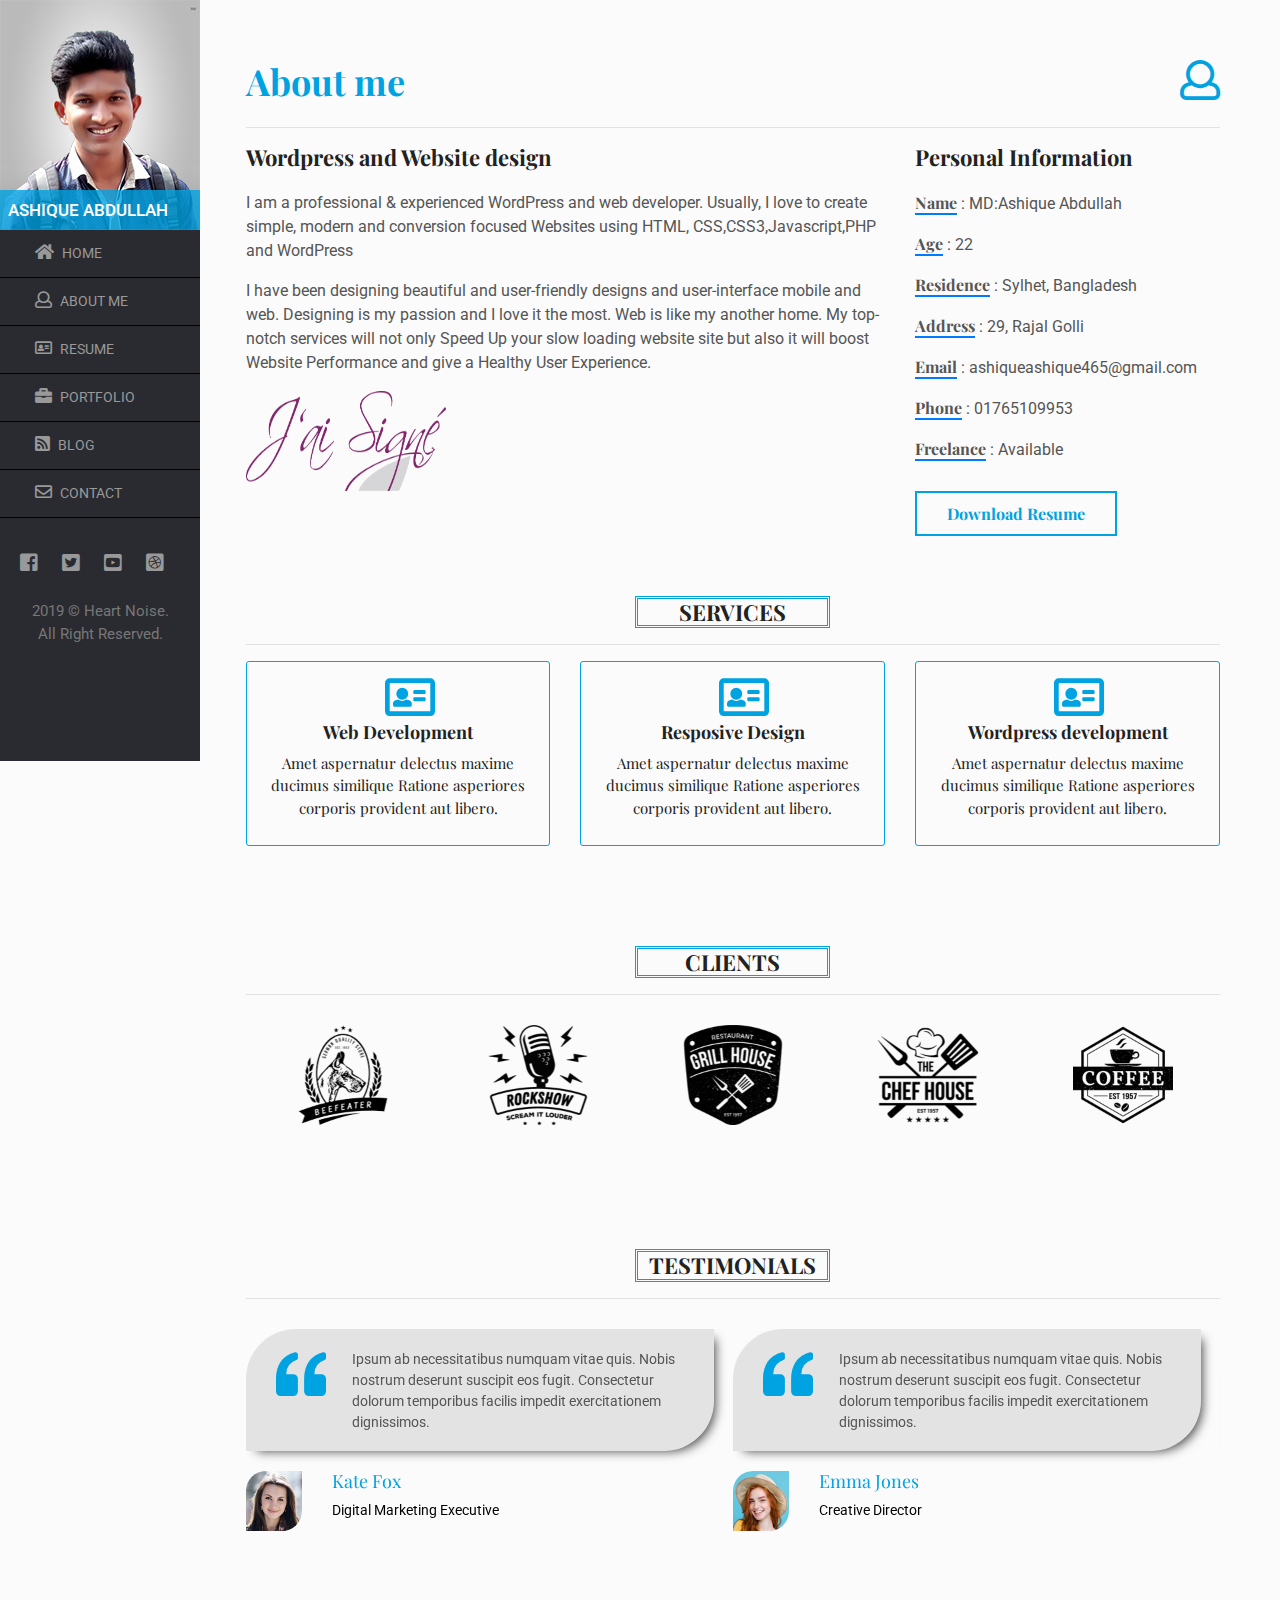
==== about.html @ 21f137b9 "Reasume Done" ====
<!DOCTYPE html>
<html lang="en">

<head>
    <meta charset="UTF-8">
    <!--TITLE START-->
    <title>Personal Website</title>
    <!--TITLE END-->

    <!--CSS LINK START-->
    <link rel="stylesheet" href="css/bootstrap.min.css">
    <link rel="stylesheet" href="css/fontawesome-all.min.css">
    <link rel="stylesheet" href="css/owl.carousel.min.css">
    <link rel="stylesheet" href="css/owl.theme.default.min.css">
    <link rel="stylesheet" href="css/style.css">
    <link rel="stylesheet" href="css/responsive.css">
    <!--CSS LINK END-->
    <!--FEVICON START-->
    <link rel="icon" href="img/01.png" type="image">
    <!--FEVICON END-->
</head>

<body>
    <div class="full_page">
        <div class="left_side">
            <div class="left_side">
            <div id="sidebar">
                <div class="toggle-btn" onclick="toggleSidebar()">
                    <span></span>
                    <span></span>
                    <span></span>
                </div>
                <img src="img/me2.jpg" alt="">
                <h4>Ashique Abdullah</h4>
                <ul>
                    <li><a href="index.html"><i class="myicon fas fa-home"></i>Home</a></li>
                    <li><a href="about.html"><i class="myicon far fa-user"></i>About Me</a></li>
                    <li><a href="resume.html"><i class="myicon far fa-address-card"></i>Resume</a></li>
                    <li><a href="portfolio.html"><i class="myicon fas fa-briefcase"></i>Portfolio</a></li>
                    <li><a href=""><i class="myicon fas fa-rss-square"></i>Blog</a></li>
                    <li><a href="contuct.html"><i class="myicon far fa-envelope"></i>Contact</a></li>
                </ul>
                <div class="list-icon">
                    <ul>
                        <li><a href="http://bit.ly/2OlVUDi" target="_blank"><i class="fab fa-facebook-square"></i></a></li>
                        <li><a href="http://bit.ly/2ANkK6M" target="_blank"><i class="fab fa-twitter-square"></i></a></li>
                        <li><a href="http://bit.ly/2AKcDYN" target="_blank"><i class="fab fa-youtube-square"></i></a></li>
                        <li><a href="" target="_blank"><i class="fab fa-dribbble-square"></i></a></li>
                    </ul>
                </div>
                <p>2019 © Heart Noise.
                    <br>All Right Reserved.</p>
            </div>
        </div>
        </div>
        <div class="right_side mypm">
            <div class="aboutme">
                <div class="row">
                    <div class="col-md-10">
                        <h1>About me</h1>
                    </div>
                    <div class="col-md-2">
                        <h1><i class="myicon far fa-user"></i></h1>
                    </div>
                </div>
                <hr>
                <div class="row">
                    <div class="col-md-8">
                        <h2>Wordpress and Website design</h2>
                        <p>I am a professional & experienced WordPress and web developer. Usually, I love to create simple, modern and conversion focused Websites using HTML, CSS,CSS3,Javascript,PHP and WordPress</p>
                        <p>I have been designing beautiful and user-friendly designs and user-interface mobile and web. Designing is my passion and I love it the most. Web is like my another home. My top-notch services will not only Speed Up your slow loading website site but also it will boost Website Performance and give a Healthy User Experience.</p>
                        <img src="img/s.png" alt="" height="100" width="200">
                    </div>
                    <div class="col-md-4">
                        <h2>Personal Information</h2>
                        <p><b class="btm">Name</b> : MD:Ashique Abdullah</p>
                        <p><b class="btm">Age</b> : 22</p>
                        <p><b class="btm">Residence</b> : Sylhet, Bangladesh</p>
                        <p><b class="btm">Address</b> : 29, Rajal Golli</p>
                        <p><b class="btm">Email</b> : ashiqueashique465@gmail.com</p>
                        <p><b class="btm">Phone</b> : 01765109953</p>
                        <p><b class="btm">Freelance</b> : Available</p>
                        <div class="resum_down">
                            <a href="">Download Resume</a>
                        </div>
                    </div>
                </div>
                <div class="service">
                    <h2>SERVICES</h2>
                    <hr>
                    <div class="row">
                        <div class="col-md-4">
                            <div class="box">
                                <i class="myico far fa-address-card"></i>
                                <h1>Web Development</h1>
                                <p>Amet aspernatur delectus maxime ducimus similique Ratione asperiores corporis provident aut libero.</p>
                            </div>
                        </div>
                        <div class="col-md-4">
                            <div class="box">
                                <i class="myico far fa-address-card"></i>
                                <h1>Resposive Design</h1>
                                <p>Amet aspernatur delectus maxime ducimus similique Ratione asperiores corporis provident aut libero.</p>
                            </div>
                        </div>
                        <div class="col-md-4">
                            <div class="box">
                                <i class="myico far fa-address-card"></i>
                                <h1>Wordpress development</h1>
                                <p>Amet aspernatur delectus maxime ducimus similique Ratione asperiores corporis provident aut libero.</p>
                            </div>
                        </div>
                    </div>
                </div>
                <div class="clint">
                    <h2>CLIENTS</h2>
                    <hr>
                    <div class="owl-carousel image-active">
                        <div> <img class="myimg" src="img/client-01.png" alt=""> </div>
                        <div> <img class="myimg" src="img/client-02.png" alt=""> </div>
                        <div> <img class="myimg" src="img/client-03.png" alt=""> </div>
                        <div> <img class="myimg" src="img/client-04.png" alt=""> </div>
                        <div> <img class="myimg" src="img/client-05.png" alt=""> </div>
                        <div> <img class="myimg" src="img/client-06.png" alt=""> </div>
                        <div> <img class="myimg" src="img/client-07.png" alt=""> </div>
                        <div> <img class="myimg" src="img/client-08.png" alt=""> </div>
                        <div> <img class="myimg" src="img/client-09.png" alt=""> </div>
                    </div>
                </div>
                <div class="testmoni">
                    <h2>TESTIMONIALS</h2>
                    <hr>
                    <div class="slanting">
                        <div class="row">
                            <div class="col-md-12">
                                <div class="owl-carousel test-active">
                                    <div class="rept">
                                        <div class="slbg">
                                            <div class="row">
                                                <div class="col-md-2">
                                                    <i class="fas fa-quote-left"></i>
                                                </div>
                                                <div class="col-md-10">
                                                    <p>Ipsum ab necessitatibus numquam vitae quis. Nobis nostrum deserunt suscipit eos fugit. Consectetur dolorum temporibus facilis impedit exercitationem dignissimos.</p>
                                                </div>
                                            </div>
                                        </div>
                                        <div class="row">
                                            <div class="col-md-2">
                                                <img class="tstimg" src="img/author-1.jpg" alt="">
                                            </div>
                                            <div class="col-md-10">
                                                <div class="inenr">
                                                    <h3>Kate Fox</h3>
                                                    <p>Digital Marketing Executive</p>
                                                </div>
                                            </div>
                                        </div>
                                    </div>

                                    <div class="rept">
                                        <div class="slbg">
                                            <div class="row">
                                                <div class="col-md-2">
                                                    <i class="fas fa-quote-left"></i>
                                                </div>
                                                <div class="col-md-10">
                                                    <p>Ipsum ab necessitatibus numquam vitae quis. Nobis nostrum deserunt suscipit eos fugit. Consectetur dolorum temporibus facilis impedit exercitationem dignissimos.</p>
                                                </div>
                                            </div>
                                        </div>
                                        <div class="row">
                                            <div class="col-md-2">
                                                <img class="tstimg" src="img/author-2.jpg" alt="">
                                            </div>
                                            <div class="col-md-10">
                                                <div class="inenr">
                                                    <h3>Emma Jones</h3>
                                                    <p>Creative Director</p>
                                                </div>
                                            </div>
                                        </div>
                                    </div>
                                    <div class="rept">
                                        <div class="slbg">
                                            <div class="row">
                                                <div class="col-md-2">
                                                    <i class="fas fa-quote-left"></i>
                                                </div>
                                                <div class="col-md-10">
                                                    <p>Ipsum ab necessitatibus numquam vitae quis. Nobis nostrum deserunt suscipit eos fugit. Consectetur dolorum temporibus facilis impedit exercitationem dignissimos.</p>
                                                </div>
                                            </div>
                                        </div>
                                        <div class="row">
                                            <div class="col-md-2">
                                                <img class="tstimg" src="img/author-3.jpg" alt="">
                                            </div>
                                            <div class="col-md-10">
                                                <div class="inenr">
                                                    <h3>Jack Smith</h3>
                                                    <p>Marketing Director</p>
                                                </div>
                                            </div>
                                        </div>
                                    </div>
                                </div>
                            </div>
                        </div>
                    </div>
                </div>
            </div>
        </div>
    </div>
    </div>
    <!--JAVASCRIPT START-->
    <script src="js/jQuery.js"></script>
    <script src="js/bootstrap.min.js"></script>
    <script src="js/particles.js"></script>
    <script src="js/owl.carousel.min.js"></script>
    <script src="js/app.js"></script>
    <script src="js/style.js"></script>
    <!--JAVASCRIPT END-->
</body>

</html>
---- css/style.css ----
@import url('https://fonts.googleapis.com/css?family=Playfair+Display:400,400i,700,700i,900,900i|Roboto:400,500,700,700i,900&display=swap');

/*font-family: 'Playfair Display', serif;
font-family: 'Roboto', sans-serif;*/

*{
	padding: 0px;
	margin:0px;
}
body{
	font-family: 'Playfair Display', serif;
	background-color: #FBFBFB;
}
.full_page{
	padding: 0px;
	margin: 0px;
	height: 100%;
	width: 100%;
	float: left;
	overflow: hidden;
}
.left_side{
	float: left;
	width: 14.7%;
}
.right_side{
	float: right;
	width: 85.5%;
}
.left_side #sidebar{
	background-color: #2A2B30;
	left:0px;
	transition: .3s;
	position: fixed;
	z-index: 100;
}
.left_side #sidebar .toggle-btn{
	position: absolute;
	top: 5px;
	left:105%;
	z-index: 100!important;
	visibility: visible;
}

.left_side #sidebar .toggle-btn span{
	width: 30px;
	height: 4px;
	background-color: #2A2B30;
	display: block; 
	margin-top: 4px;
}
.left_side #sidebar.active{
	left:0px;
}
.left_side #sidebar img{
	height: 100%;
	width: 100%;
	display: block;
}

.left_side #sidebar h4{
	background-color: rgba(0 ,163 ,225 ,.8);
	padding: 10px 0px 10px 8px;
	font-size: 17px;
	margin-top: -40px;
	position: absolute;
	width: 100%;
	color: white;
	text-transform: uppercase;
	font-family: 'Roboto', sans-serif;
}
.left_side #sidebar ul {
	padding: 0px;
	margin: 0px;
}
.left_side #sidebar ul li{
	list-style-type: none;
	font-size: 14px;
	font-weight: 400;
	font-family: 'Roboto', sans-serif;
	border-bottom: 1px solid black;
}
.left_side #sidebar ul li a{
	color: #999;
	text-decoration: none;
	padding: 13px 0px 13px 35px;
	display: block;
	transition: .3s;
	text-transform: uppercase;
}
.left_side #sidebar ul li a:hover{
	color: white;
	background-color: #555;
}
.left_side #sidebar ul li a:hover > .myicon{
	color: white;
}

.left_side #sidebar ul li a .myicon{
	padding-right: 8px;
	color: #999;
	font-size: 17px;
}

.left_side #sidebar .list-icon ul{
	margin-top: 30px;
}
.left_side #sidebar .list-icon ul li{
	border: 0px;
	display: inline-block;
	margin-left: 20px;
}
.left_side #sidebar .list-icon ul li a{
	padding: 0px;
	font-size: 20px;
	margin: 0px;
	background-color: #2A2B30;
}
.act{
	color: white;
}
.left_side #sidebar p{
	color: #777;
	font-size: 15px;
	text-align: center;
	margin-top: 22px;
	padding-bottom: 100px;
	font-family: 'Roboto', sans-serif;
}


.mypm{
	padding: 0px;
	margin: 0px;
}

.right_side #snow_fall{
	height: 100vh;
	background: url("../img/home-bg.jpg") no-repeat;
	background-size: 100% 100%;
	position: relative;
	z-index: -10!important;
}
.right_side #snow_fall:before{
	background-color: rgba(0 ,0 ,0 ,.5);
	content: " ";
	height: 100%;
	width: 100%;
	z-index: -5!important;
	position: absolute;
}
.right_side #snow_fall .home_box{
	background: transparent;
	width: 56%;
	background: transparent;
	position: absolute;
	text-align: center;
	margin: 255px 255px;
}
.right_side #snow_fall .home_box h1{
	color: white;
	font-weight: 400;
	font-size: 50px;
	text-transform: uppercase;
	font-family: 'Playfair Display', serif;
	font-weight: 700;
}
.right_side #snow_fall .home_box h2{
	color: white;
}
.right_side #snow_fall .home_box .txt-type{
	font-family: 'Playfair Display', serif;
	font-weight: 900;
	color: white;
	text-decoration: underline;
}


.aboutme{
	padding:60px;
}
.aboutme .myicon{
	float: right;
	font-size: 40px;
}
.aboutme h1{
	color: #00a3e1;
	font-size: 36px;
	font-weight: 700;
	z-index: -1;
}
.aboutme h2{
	color: #222;
	font-size: 22px;
	font-weight: 700;
	margin-bottom: 20px;
	z-index: -1;
}
.aboutme .btm{
	border-bottom: 2px solid #007bff;
	font-weight: 700;
	font-family: 'Playfair Display', serif;
}
.aboutme p{
	color: #555;
	font-size: 16px;
	font-weight: 400;
	font-family: 'Roboto', sans-serif;
	z-index: -1;
}
.aboutme h3{
	color: #00a3e1;
	font-size: 36px;
	font-weight: 700;
}
.aboutme h4{
	color: #00a3e1;
	font-size: 36px;
	font-weight: 700;
}
.aboutme .resum_down{
	margin-top: 40px;
}
.aboutme a{
	color: #00a3e1;
	margin-top: 100px;
	padding: 10px 30px 10px 30px;
	text-decoration: none;
	border: 2px solid #00a3e1;
	font-weight: 700;
	transition: .3s;
}
.aboutme a:hover{
	background: #00a3e1;
	color: white;
}
.service {
	padding: 0px;
	margin-top: 70px;
}
.service h2{
	font-size: 22px;
	color: #222;
	font-family: 'Playfair Display', serif;
	position: relative;
	text-align: center;
	border: double #00a3e1;;
	width: 20%;
	margin: 0px auto 10px ;
}

.service .box{
	padding: 0px;
	border: 1px solid #00a3e1;
	padding: 10px;
	border-radius: 3px;
	transition: .3s;
	cursor: pointer;
}
.service .box:hover{
	-webkit-box-shadow: 7px 7px 29px -13px rgba(0,0,0,0.75);
	-moz-box-shadow: 7px 7px 29px -13px rgba(0,0,0,0.75);
	box-shadow: 7px 7px 29px -13px rgba(0,0,0,0.75);
}
.service .box .myico{
	font-size: 50px;
	color: #222;
	margin: 0px 128px;
	color: #00a3e1;
}
.service .box h1{
	font-size: 18px;
	color: #222;
	text-align: center;
	font-family: 'Playfair Display', serif;
}

.service .box p{
	font-size: 15px;
	color: #222;
	text-align: center;
	font-family: 'Playfair Display', serif;
}



.clint {
	padding: 0px;
	margin-top: 100px;
}
.clint .image-active{
	margin-top: 30px;
}
.clint h2{
	font-size: 22px;
	color: #222;
	font-family: 'Playfair Display', serif;
	position: relative;
	text-align: center;
	margin-bottom: 45px;
	border: double #00a3e1;;
	width: 20%;
	margin: 0px auto 10px ;
}

.clint .myimg{
	height: 100px;
	width: 100px!important;
	margin: 0px auto;
}

.testmoni {
	padding: 0px;
	margin-top: 100px;
}
.testmoni .slanting{
	margin-top: 30px;
}

.testmoni h2{
	font-size: 22px;
	color: #222;
	font-family: 'Playfair Display', serif;
	position: relative;
	text-align: center;
	border: double #00a3e1;
	width: 20%;
	margin: 0px auto 10px ;
}

.testmoni i.fas.fa-quote-left {
    color: #00a3e1;
    font-size: 50px;
    text-align: center;
}

.testmoni .slbg {
    background-color: #E3E3E3;
    padding: 20px 10px 2px 30px;
    border-top-left-radius: 50px;
    border-bottom-right-radius: 50px;
	box-shadow: 6px 5px 11px -5px rgba(0,0,0,0.75);
	margin-bottom: 20px;
	width: 96%;
}
.testmoni .slbg p{
	font-size: 14px;
}
.testmoni  .tstimg{
	height: 60px;
	width: 60px;
	border-top-left-radius: 20px;
    border-bottom-right-radius: 20px;
}

/*.testmoni .slbg:after {
      position: absolute;
      content: "";
      left: -3px;
      top: 83%;
      -webkit-transform: translateX(100%);
      -ms-transform: translateX(100%);
      transform: translateX(100%);
      width: 0px;
      height: 0;
      border-left: 16px solid transparent;
      border-right: 16px solid transparent;
      border-top: 15px solid #e3e3e3;
  }*/

  .testmoni .inenr h3{
	font-size: 18px;
    font-weight: 400;
    font-family: 'Playfair Display', serif;
  }
  .testmoni .inenr p{
  	font-size: 14px;
  	color: black;
  	font-weight: 400;
  }

  .resume{padding: 60px;}  
.resume .myicon {
    float: right;
    font-size: 40px;
    color: #00a3e1;
} 

  
  .resume .box {
    padding-left: 35px;
    position: relative;
    width: 100%;
    height: 160px;
    border-left: 2px solid #00a3e1;
    margin-top: 60px;
    margin-left: 46px;
}
  .resume .box:before{top:-9px;left:-6px;content: "";height: 10px;width: 10px;border: 2px solid #00a3e1;;position: absolute;border-radius: 200px;}
  .resume .box:after{top:100%;left:-6px;content: "";height: 10px;width: 10px;border: 2px solid #00a3e1;;position: absolute;border-radius: 200px;}
.resume h2 {
	margin-top: 20px;
    margin-left: 180px;
    padding: 4px 20px 4px 20px;
    color: #222;
    font-size: 22px;
    border: double #00a3e1;
    width: 45%;
    text-align: center;
}
.resume .box h3{
	font-size: 18px;
	color: #222;
	padding-top: 20px;
	font-family: 'Playfair Display', serif;
	font-weight: 700;
}
.resume .box h4{
	color: #00a3e1;
	font-size: 12px;
	font-family: 'Roboto', sans-serif;
	font-weight: 900;
}
.resume .box h5 {
    position: absolute;
    top: -19px;
    left: -54px;
}
.resume .box .two{
	position: absolute;
	top: 150px;
	left:-54px;
}
.resume .box p{
	font-size: 16px;
	color: #555;
	font-weight: 400;
	font-family: 'Roboto', sans-serif;
}
.resume h1.rs{
	font-size: 36px;
	color:#00a3e1;
	font-weight: 700;
	font-family: 'Playfair Display', serif;
}
#percentcount{}
.percent-count{
	width: 450px;
	height: 50px;
	margin: 100px auto;
	font-size: 50px;
	text-align: center;
	color: black;
}
.progres-bar{
	width: 490px;
	height: 26px;
	background-color: blue;
	border-radius: 13px;
	margin: 50px auto;
	padding: 3px;
}
.progres{
	height: 20px;
	width: 25px;
	border-radius: 10px;
	background-color: red;
}

.skil-bar{
	margin-top: 100px;
	width: 100%;
	padding: 40px;
}


.resume .full-skill-bar h2 {
    margin-top: 20px;
    margin-left: 120px;
    margin-bottom: 50px;
    padding: 4px 20px 4px 20px;
    color: #222;
    font-size: 22px;
    border: double #00a3e1;
    width: 51%;
    text-align: center;
}
.resume .full-skill-bar p {
    margin-bottom: 3px;
    margin-left: 9px;
    font-weight: 700;
}


.fortfilo-active img{
	width: 100%;
	display: block;
}
.fortfilo-active{transition: 2s;}
.fortfilo-active .hbr{
	height: 100%;
	width: 100%;
	position: relative;
	padding: 0px;
	margin-top:10px;
	border-radius: 20px;
	overflow: hidden;
	transition: 2s;
}
.fortfilo-active .hbr h1{
	position: absolute;
	top: -15%;
	z-index: 11;
	font-size: 22px;
	font-weight: 400;
	color: white;
	left:-150px;
	transition: .7s;
}
.fortfilo-active .hbr h5{
	position: absolute;
	top: -20%;
	padding-top:15px;
	z-index: 11;
	font-size: 16px;
	font-weight: 400;
	color: white;
	left:1000px;
	transition: .7s;
}
.fortfilo-active .hbr:hover h1{
	left:30px;
	top: 38%;
}.fortfilo-active .hbr:hover h5{
	left:30px;
	top: 38%;
}
.fortfilo-active .hbr:after{
	width:100%;
	position: absolute;
	height: 100%;
	content: "";
	background-color: rgba(255,0,0,0);
	z-index: 10;
	top: 0;
	left:0;
	cursor: pointer;
	border-radius: 20px;
	transition: 1s;
}
.fortfilo-active .hbr:hover.hbr:after{
	background-color: rgba(0 ,163, 225 ,.5);
}
.fortfilo-active .myicon {
    color: white;
    position: absolute;
    top: 77%;
    left: 150%;
    font-size: 35px;
    transition: .7s;
	z-index: 11;
}
.fortfilo-active .hbr:hover .myicon {
    left: 75%;
}
.filter-button-group{
	width: 53%;
    border-radius: 25px;
    border: 1px dotted #00a3e1;
    margin: 10px auto 15px;

}
.filter-button-group button{   
	padding: 5px 10px 5px 10px;
    border: 0px;
    background: white transparent;
    background: transparent;
    overflow: hidden;
    cursor: pointer;
    font-weight: 400;
}
.filter-button-group button.active {
    background-color: #00a3e1;
    border-radius: 19px;
    color: white;
    font-size: 15px;
    padding: 5px 18px 5px 18px;
}


.contuct  h1 {
    font-size: 22px;
    color: #222;
    font-family: 'Playfair Display', serif;
    position: relative;
    text-align: center;
    border: double #00a3e1;
    width: 20%;
    margin: 50px auto 100px;
}
.contuct .ctbox input[type="text"],input[type="email"] {
    width: 48.8%;
    border:2px solid #999;
    margin-bottom: 27px;
    padding: 6px 15px;
}
.contuct .ctbox input[type="text"]{
	margin-right: 10px;
}

.contuct .ctbox textarea{
    width: 100%;
    margin-right: 40px;
    border:2px solid #999;
    margin-bottom: 27px;
    padding: 10px 15px;
    margin: 0px auto;
}.contuct .ctbox {
    width: 65%;
    margin: 0px auto;
}

 .contuct .ctbox input[type="submit"] {
    color: #00a3e1;
    margin-top: 10px;
    padding: 5px 30px 5px 30px;
    text-decoration: none;
    border: 2px solid #00a3e1;
    font-weight: 700;
    transition: .3s;
    background: white;
    border-radius: 3px;
    cursor: pointer;
}

 .contuct .ctbox input[type="submit"]:hover {
    color: white;
    background: #00a3e1;
}
---- css/responsive.css ----
/* XL (Desktop,Laptop) Device :1200px. */
@media (min-width: 1200px) and (max-width: 1500px) {
	.left_side #sidebar .toggle-btn{
		visibility: hidden;
	}
}

/*LG Device :992px. (Desktop tablet horizontal)*/
@media (min-width: 992px) and (max-width: 1200px) {
	
}


/*MD Device :768px. (Small tablet,Phone vertical)*/
@media (min-width: 768px) and (max-width: 991px) {
	#sidebar .toggle-btn{
		visibility: visible;
		background-color: white;
	}
	.left_side #sidebar{
		left:-200px;
	}
	.right_side{
		width: 100%;
		height:100%;
	}
	.right_side #snow_fall .home_box{
		margin: 292px 80px;
		width: 80%;
	}
	.right_side #snow_fall .home_box h1{
		font-size: 45px;
	}
	.right_side #snow_fall .home_box h2{
		font-size: 23px;
	}
	.aboutme p{
		font-size: 14px;
	}
	.aboutme h2{
		font-size: 18px;
	}
	.aboutme a{
		padding: 8px 15px 8px 15px;
	}
	.service .box .myico {
	    font-size: 35px;
	    margin: 0px 65px;
	}
	.testmoni h2{
		width: 24%;
	}
	.clint {
    	margin-top: 50px;
	}.testmoni {
    	margin-top: 50px;
	}
	.testmoni i.fas.fa-quote-left{
		font-size: 36px;
	}
	.owl-carousel .owl-item img{
		width: 170%;
	}
	.service .box{
		padding: 5px;
	}
	.resume h2{
		width: 74%;
		margin-left: 76px;
	}
	.resume .box{
		height:191px;
	}
	.resume .box h3{
		font-size: 16px;
		padding-top: 10px;
	}
	.resume .box p{
		font-size: 14px;
	}
	.resume .full-skill-bar h2{
		width: 100%;
		margin-left:0px;
	}
	.skil-bar{
		margin-top: 19px;
	}
	.filter-button-group{
		width: 85%;
	}
	.fortfilo-active .hbr h1{
		font-size:13px
	}
	.fortfilo-active .hbr h5{
		font-size:12px
	}
	.fortfilo-active .myicon{
		font-size: 25px;
	}
}


/*SM Extra small Device. (Phone)*/
@media (max-width: 767px) {
	#sidebar .toggle-btn{
		visibility: visible;
		background-color: white;
	}
	.left_side #sidebar{
		left:-200px;
	}
	.right_side{
		width: 100%;
		height:100%;
	}
	.right_side #snow_fall .home_box {
	    margin: 308px 41px;
	    width: 80%;
	}
	.right_side #snow_fall .home_box h1{
		font-size: 30px;
	}
	.right_side #snow_fall .home_box h2{
		font-size: 20px;
	}
	.aboutme .myicon{
		float: none;
	}
	.right_side #snow_fall .home_box h1{
		font-size: 45px;
	}
	.right_side #snow_fall .home_box h2{
		font-size: 23px;
	}
	.aboutme p{
		font-size: 14px;
	}
	.aboutme h2{
		font-size: 18px;
		margin-top: 10px;
	}
	.aboutme a{
		padding: 8px 15px 8px 15px;
	}
	.aboutme img {
	    height: 39px;
		width: 100px;
	}
	.service h2{
		width: 48%;
	}
	.service .box {
		margin-bottom: 10px;
	}
	.service .box .myico {
	    font-size: 35px;
	   margin: 0px 118px;
	}
	.clint h2{
		width: 50%;
	}
	.testmoni h2{
		width: 70%;
	}
	.clint {
    	margin-top: 50px;
	}.testmoni {
    	margin-top: 50px;
	}
	.testmoni i.fas.fa-quote-left{
		font-size: 20px;
	}
	.testmoni .slbg p{
		font-size: 12px;
	}
	.owl-carousel .owl-item img{
		width: 35%;
	}
	.service .box{
		padding: 5px;
	}
	.resume h2{
		width: 74%;
		margin-left: 76px;
	}
	.resume .box{
		height:191px;
	}
	.resume .box h3{
		font-size: 16px;
		padding-top: 10px;
	}
	.resume .box p{
		font-size: 14px;
	}
	.resume .full-skill-bar h2{
		width: 100%;
		margin-left:0px;
	}
	.skil-bar{
		margin-top: 19px;
	}
	.filter-button-group {
	    width: 100%;
	    text-align: center;
	}
	.resume .myicon{
		float: none;
	}
	.fortfilo-active .hbr h1{
		font-size:13px
	}
	.fortfilo-active .hbr h5{
		font-size:12px
	}
	.fortfilo-active .myicon{
		font-size: 25px;
	}
	.contuct h1{
		width: 60%;
	}
	.contuct .ctbox input[type="text"], input[type="email"]{
		width: 100%;
	}
}

/* SM Small Device :550px. (Phone)*/
@media only screen and (min-width: 576px) and (max-width: 767px) {
	#sidebar .toggle-btn{
		visibility: visible;
	}
	.left_side #sidebar{
		left:-200px;
	}

}
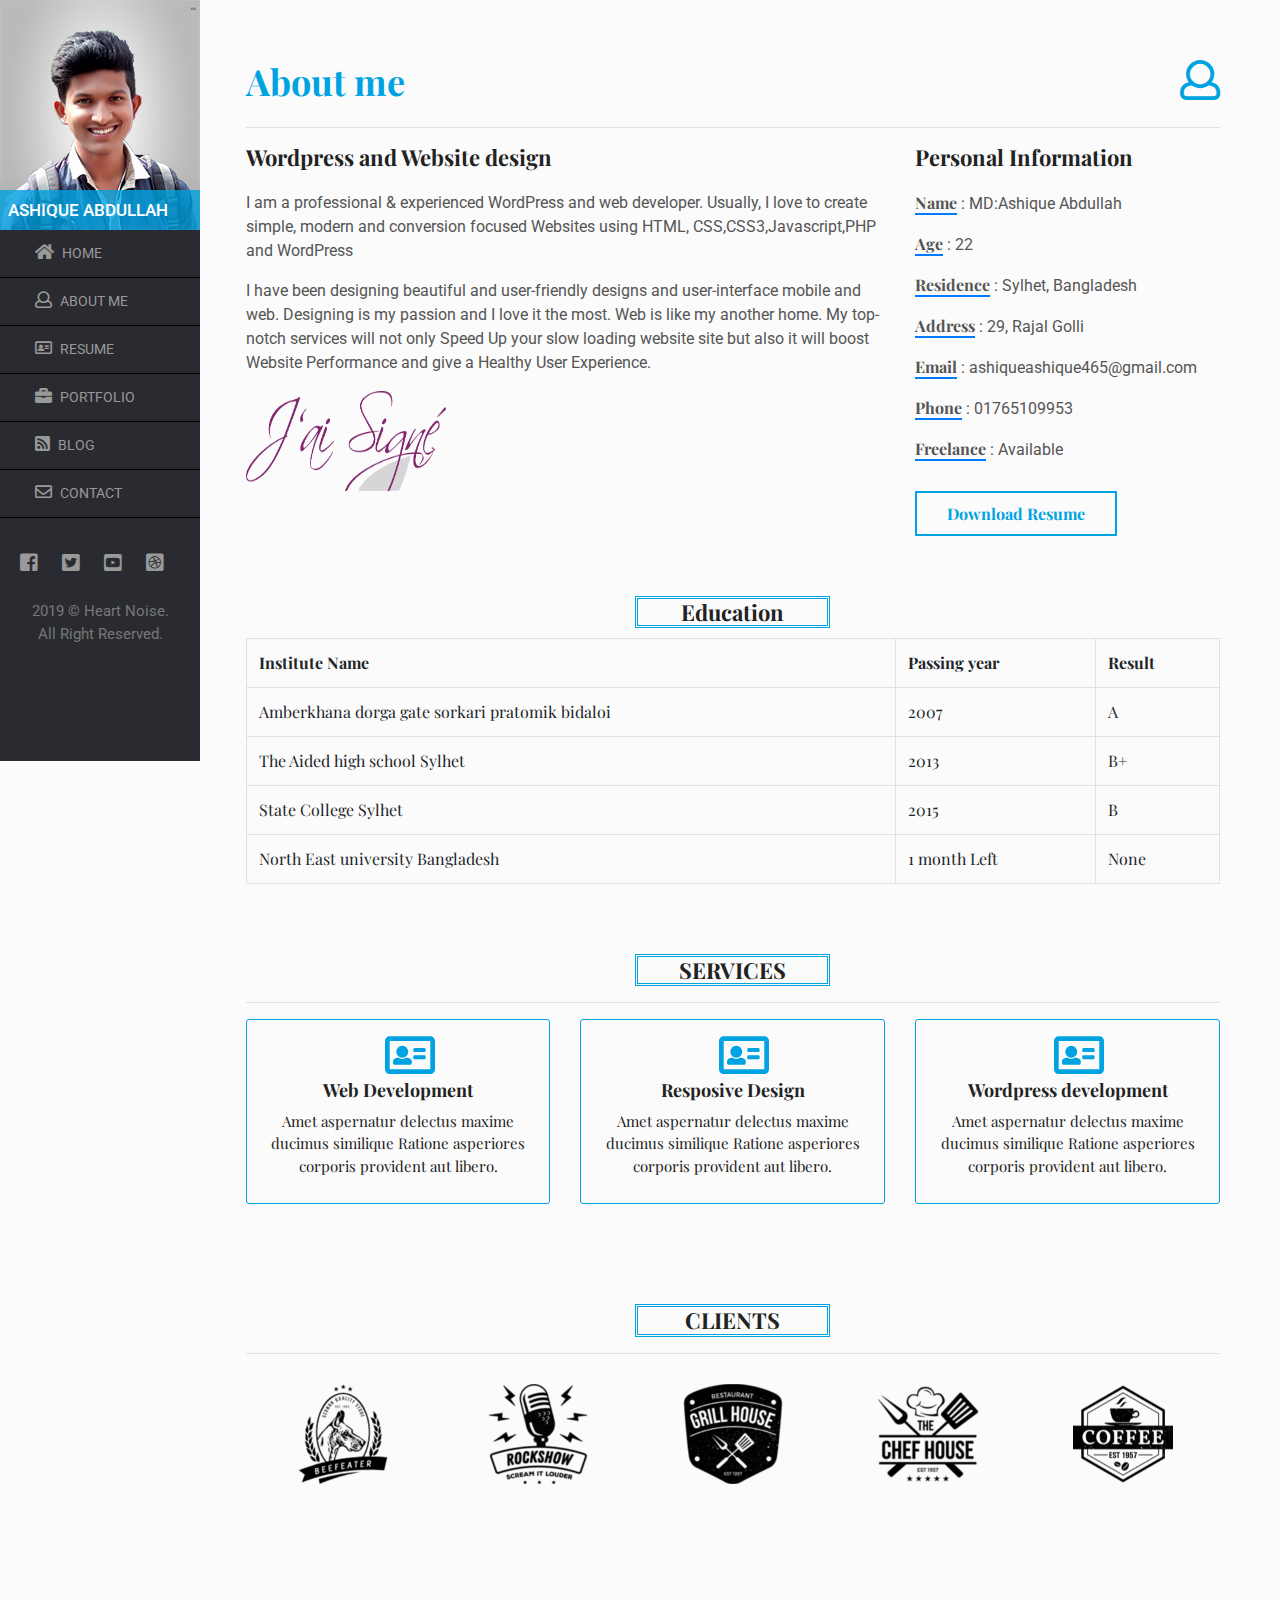
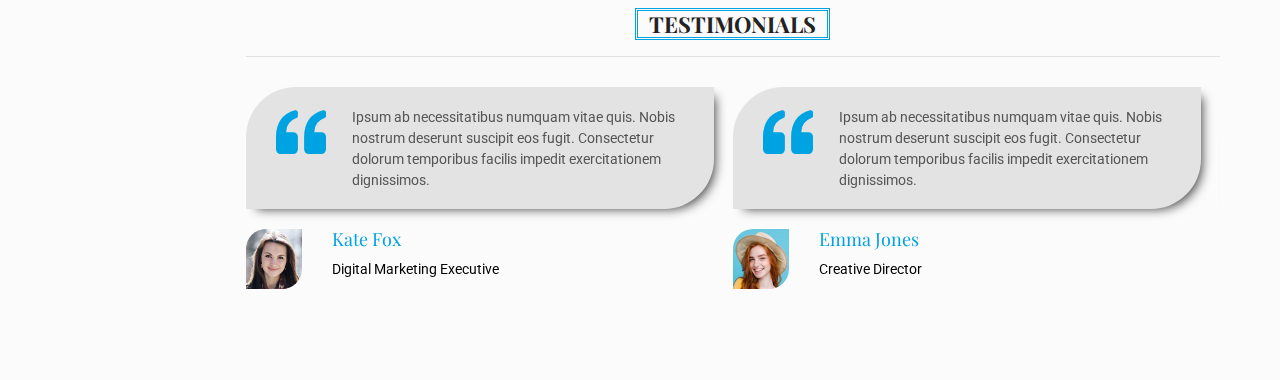
==== commit 9a845d60: "some modify" ====
--- a/about.html
+++ b/about.html
@@ -85,6 +85,36 @@
                         </div>
                     </div>
                 </div>
+                <div class="education">
+                   <h2>Education</h2> 
+                   <table class="table table-bordered">
+                       <tr>
+                           <th>Institute Name</th>
+                           <th>Passing year</th>
+                           <th>Result</th>
+                       </tr>
+                       <tr>
+                           <td>Amberkhana dorga gate sorkari pratomik bidaloi</td>
+                           <td>2007</td>
+                           <td>A</td>
+                       </tr>
+                       <tr>
+                           <td>The Aided high school Sylhet</td>
+                           <td>2013</td>
+                           <td>B+</td>
+                       </tr>
+                       <tr>
+                           <td>State College Sylhet</td>
+                           <td>2015</td>
+                           <td>B</td>
+                       </tr>
+                       <tr>
+                           <td>North East university Bangladesh</td>
+                           <td>1 month Left</td>
+                           <td>None</td>
+                       </tr>
+                   </table>
+                </div>
                 <div class="service">
                     <h2>SERVICES</h2>
                     <hr>
--- a/css/style.css
+++ b/css/style.css
@@ -234,11 +234,15 @@
 	background: #00a3e1;
 	color: white;
 }
-.service {
+.education{
+	width: 100%;
+	margin: 70px auto;
+}
+.service{
 	padding: 0px;
 	margin-top: 70px;
 }
-.service h2{
+.service h2,.education h2{
 	font-size: 22px;
 	color: #222;
 	font-family: 'Playfair Display', serif;
@@ -400,7 +404,7 @@
   .resume .box:after{top:100%;left:-6px;content: "";height: 10px;width: 10px;border: 2px solid #00a3e1;;position: absolute;border-radius: 200px;}
 .resume h2 {
 	margin-top: 20px;
-    margin-left: 180px;
+    margin-left: 230px;
     padding: 4px 20px 4px 20px;
     color: #222;
     font-size: 22px;
@@ -530,7 +534,7 @@
 }
 .fortfilo-active .hbr:hover h1{
 	left:30px;
-	top: 38%;
+	top: 30%;
 }.fortfilo-active .hbr:hover h5{
 	left:30px;
 	top: 38%;
